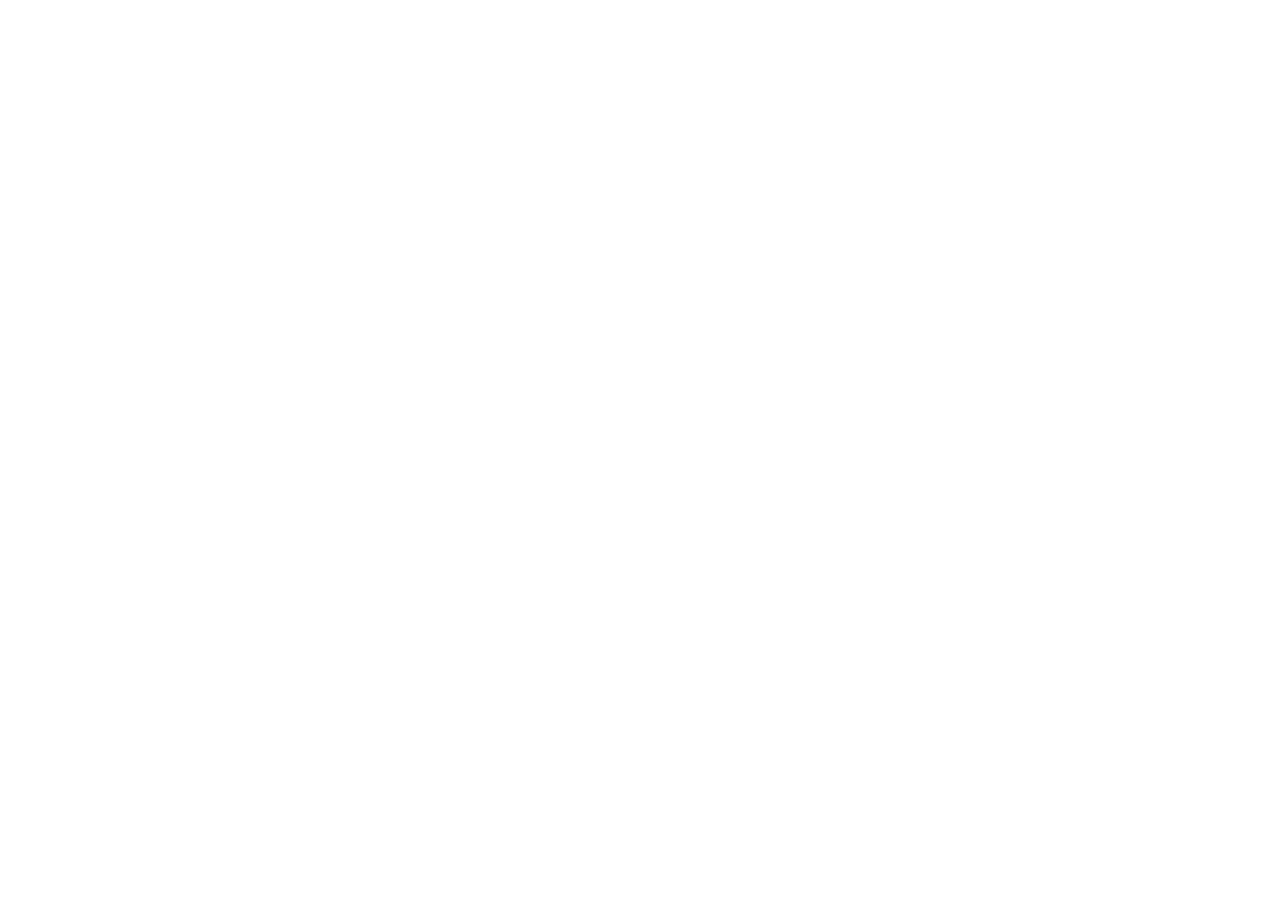
==== index.html @ 9ef27cd9 "inicio de projeto" ====
<!DOCTYPE html>
<html lang="en">
<head>
    <meta charset="UTF-8">
    <meta http-equiv="X-UA-Compatible" content="IE=edge">
    <meta name="viewport" content="width=device-width, initial-scale=1.0">
    <title>Stargeek</title>
    <link rel="stylesheet" href="css/style.css">
</head>
<body>
    
</body>
</html>
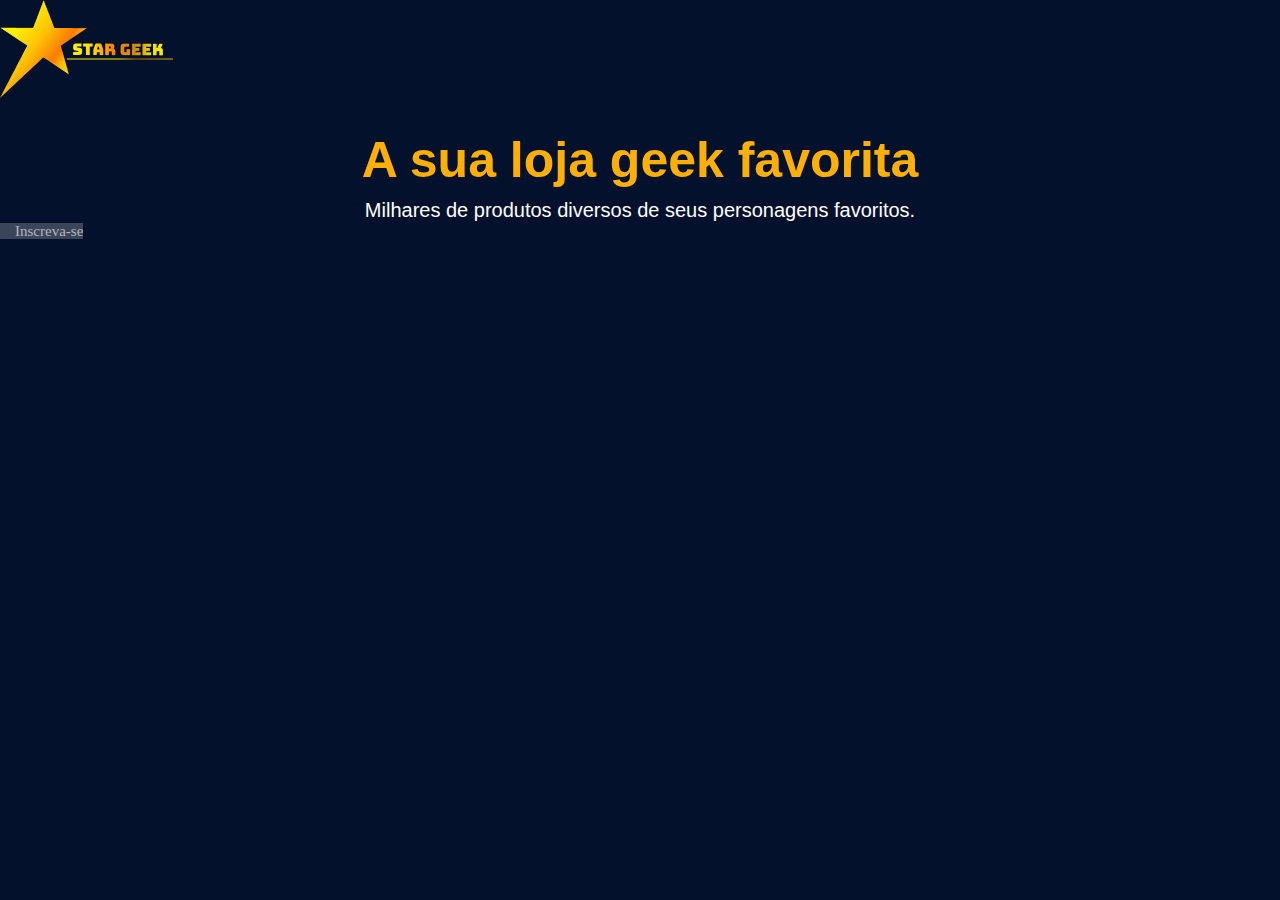
==== commit c58cdc30: "Cadastro e login" ====
--- a/index.html
+++ b/index.html
@@ -7,7 +7,22 @@
     <title>Stargeek</title>
     <link rel="stylesheet" href="css/style.css">
 </head>
-<body>
+<body class="fundo-loja">
+
+    <img class="logo-stargeek" src="img/logo.png" alt="">
+      
+    <div class="div-2">
+        <h2>A sua loja geek favorita</h2>
+        <p class="loja">Milhares de produtos diversos de seus personagens favoritos.</p>
+    <div class="inscreva-se">
+        <a href="#">Inscreva-se</a>
+    </div>
+    </div>
+
+
+
+
+
     
 </body>
 </html>--- a/css/style.css
+++ b/css/style.css
@@ -0,0 +1,178 @@
+*{
+    margin: 0;
+    padding: 0;
+    box-sizing: border-box;
+}
+
+body {
+     background-color: black;
+     background-size: 100%;
+     background-image: url(../img/fundo2.png);
+ } 
+
+
+.logo-stargeek {
+    display: block;
+    width: 333.95px;
+    height: 130.71px;
+    left: 26px;
+    top: 24px;
+}
+
+.fundo-png {
+  
+    width: 1291px;
+    height: 853px;
+    background-repeat: no-repeat;
+}
+
+.div-1 {
+    margin: 0% auto; 
+    display: flex;
+    flex-direction: column;
+    width: 530px;
+    height: 600px;
+    background: rgba(156, 154, 154, 0.264);
+}
+
+h1 {
+    margin-top: 20px;
+    margin-bottom: 50px;
+    color: #FDB002;
+    font-family: 'Segoe UI', Tahoma, Geneva, Verdana, sans-serif;
+    margin-left: 30px;
+}
+
+.campos {
+    color: white;
+    font-size: 15px;
+    width: 500px;
+    height: 60px;
+    margin-left: 10px;
+    margin-right: 10px;
+    margin-top: 20px;
+    margin-bottom: 20px;
+    background: rgba(217, 217, 217, 0.264);
+    padding-left: 15px;
+    border: none;
+
+}
+
+.div {
+    color: white;
+    font-size: 20px;
+    text-align: left;
+}
+
+.checkbox {
+    margin-top: 5px;
+    border: 1px solid black;
+    display: inline-block;
+    width: 55px;
+    height: 20px;
+   
+}
+
+span{
+    color: white;
+    font-size: 15px;
+    
+}
+
+::placeholder {
+    color: rgb(144, 138, 138);
+}
+
+p, .assine {
+    margin-top: 10px;
+    color: white;
+    text-align: center;
+}
+
+.assine {
+    color: #FDB002;
+    margin-top: 100px;
+}
+
+
+.campos:hover {
+    background-color: rgba(128, 128, 128, 0.652);
+}
+
+.cadastro {
+    margin-top: 60px;
+    border: none;
+    background: none;
+    border-bottom: 2px solid white;
+  
+}
+
+.type {
+    color: white;
+}
+
+.botao {
+    margin: 0% auto;
+    text-align: center;
+    margin-top: 50px;
+    color: white;
+    text-decoration: none;
+    width: 300px;
+    height: 40px;  
+    background: rgba(253, 176, 2, 0.76);
+}
+
+.botao1 {
+    text-decoration: none;
+    margin: 0% auto;
+    margin-top: 20px;
+    padding: 20px 60px;
+    background: rgba(217, 217, 217, 0.264);
+    box-shadow: 0px 1px 1px 1px rgba(58, 57, 57, 0.68);
+}
+
+a {
+    margin-top: ;
+    color: rgb(144, 138, 138);
+}
+
+.botao1:hover {
+    background-color: rgba(128, 128, 128, 0.652);
+}
+
+.botao:hover {
+    background-color: rgba(232, 197, 114, 0.76);
+}
+
+a, .continue {
+    margin-top: 20px;
+    color: white;
+    text-align: center;
+}
+
+.fundo-loja {
+     background: #04112C;
+
+}
+
+h2 {
+    font-family: 'Segoe UI', Tahoma, Geneva, Verdana, sans-serif;
+    text-align: center;
+    font-size: 50px;
+    color: #FDB002;
+}
+
+.loja {
+    font-size: 20px;
+    font-family: 'Segoe UI', Tahoma, Geneva, Verdana, sans-serif;
+}
+
+.inscreva-se > a {
+    text-decoration: none;
+    color: rgba(255, 255, 255, 0.61);
+    font-size: 15px;
+    background: rgba(217, 217, 217, 0.264);
+    padding-left: 15px;
+    border: none;
+   
+}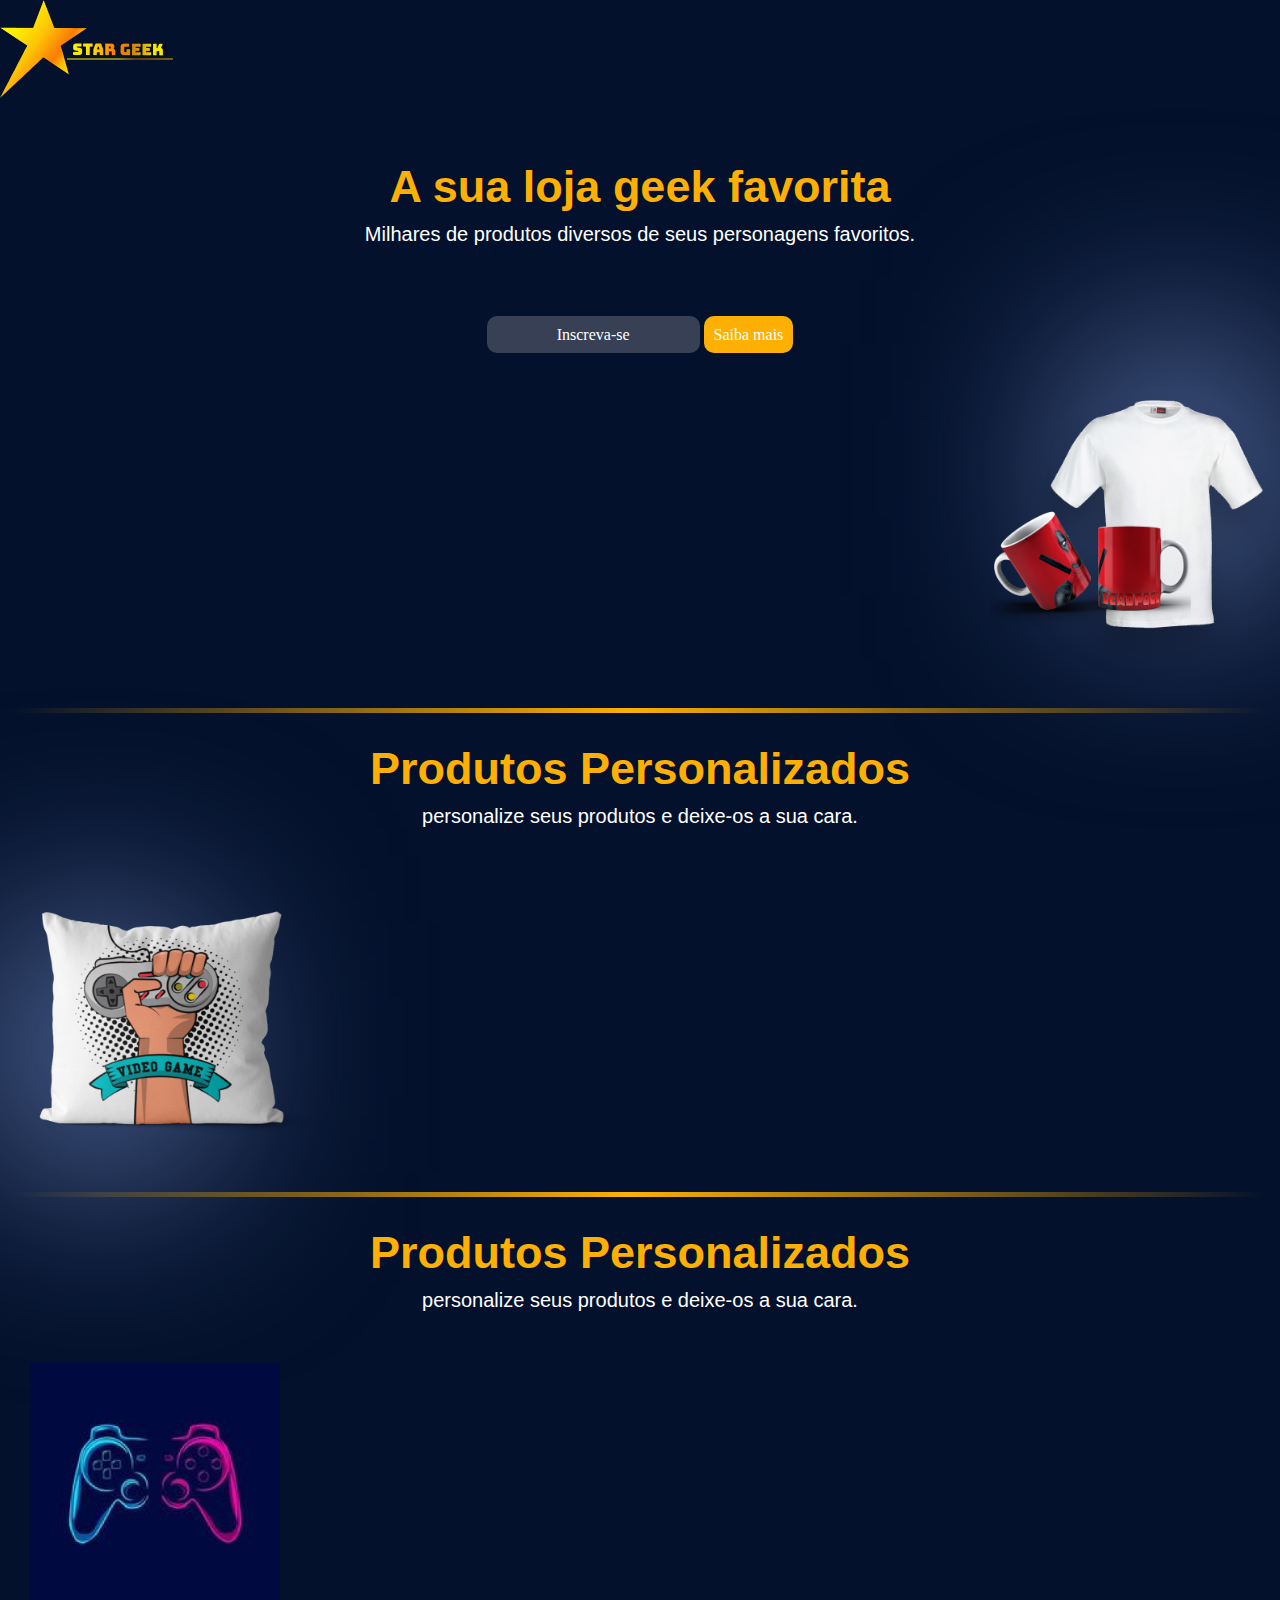
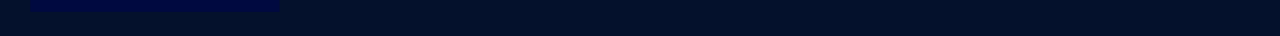
==== commit 9c9b8c30: "Stargeek catalago e index" ====
--- a/index.html
+++ b/index.html
@@ -1,5 +1,6 @@
 <!DOCTYPE html>
 <html lang="en">
+
 <head>
     <meta charset="UTF-8">
     <meta http-equiv="X-UA-Compatible" content="IE=edge">
@@ -7,22 +8,48 @@
     <title>Stargeek</title>
     <link rel="stylesheet" href="css/style.css">
 </head>
+
 <body class="fundo-loja">
 
     <img class="logo-stargeek" src="img/logo.png" alt="">
-      
+
     <div class="div-2">
         <h2>A sua loja geek favorita</h2>
-        <p class="loja">Milhares de produtos diversos de seus personagens favoritos.</p>
-    <div class="inscreva-se">
-        <a href="#">Inscreva-se</a>
+        <p class="p-1">Milhares de produtos diversos de seus personagens favoritos.</p>
+        <div class="botoes2">
+            <a href="#" class="inscreva-se">Inscreva-se</a>
+            <a href="#" class="Saiba-mais">Saiba mais</a>
+        </div>
     </div>
+
+    <div class="loja"> 
+         <img class="Camiseta" src="img/Group 2.png" alt="">
+         <div class="blur-azul"></div>
     </div>
+
+    <hr>
+
+    <div class="div-3"> 
+        <h2>Produtos Personalizados</h2>
+        <p class="p-1">personalize seus produtos e deixe-os a sua cara.</p>
+        <img class="itens-2" src="img/image 6.png" alt="">
+        <div class="blur-2"></div>
+    </div>
+
+    <hr>
+    
+    <div class="div-3"> 
+        <h2>Produtos Personalizados</h2>
+        <p class="p-1">personalize seus produtos e deixe-os a sua cara.</p>
+        <img class="itens-3" src="img/Group 4.png" alt="">
+    </div>
+    
 
 
 
 
 
-    
+
 </body>
+
 </html>--- a/css/style.css
+++ b/css/style.css
@@ -152,27 +152,161 @@
 
 .fundo-loja {
      background: #04112C;
-
 }
 
 h2 {
     font-family: 'Segoe UI', Tahoma, Geneva, Verdana, sans-serif;
     text-align: center;
-    font-size: 50px;
-    color: #FDB002;
+    font-size: 45px;
+    color: #FDB002;
+    margin-top: 30px;
+}
+
+.p-1{
+    font-size: 20px;
+    font-family: 'Segoe UI', Tahoma, Geneva, Verdana, sans-serif;
+}
+
+.inscreva-se {
+    background: rgba(217, 217, 217, 0.24);
+    border-radius: 10px;
+    text-decoration: none;
+    padding: 10px 70px;
+    
+}
+
+.Saiba-mais {
+      background: #FDB002;
+      border-radius: 10px;
+      text-decoration: none;  
+      padding: 10px 10px;    
+}
+
+.botoes2 {
+    text-align: center;
+    margin-top: 80px;  
+}
+
+hr {
+    border: none;
+    height: 5px;
+    background: linear-gradient(90deg, rgba(150,116,7,0) 1%, rgba(253,176,2,1) 49%, rgba(150,142,7,0) 99%);
+    margin-top: 20px;
 }
 
 .loja {
-    font-size: 20px;
-    font-family: 'Segoe UI', Tahoma, Geneva, Verdana, sans-serif;
-}
-
-.inscreva-se > a {
-    text-decoration: none;
-    color: rgba(255, 255, 255, 0.61);
-    font-size: 15px;
-    background: rgba(217, 217, 217, 0.264);
-    padding-left: 15px;
-    border: none;
+    text-align: right;
+    position: relative;
+}
+
+.Camiseta {
+    margin-top: 40px;
+    width: 290px;
+    height: 300px;
+}
+
+.blur-azul {
+    z-index: -1;
+    position: absolute;
+    background: #6078ac;
+    filter: blur(100px);
+    height: 250px;
+    width: 200px;
+    top: 0;
+    right: 0;
+}
+
+.div-3 {
+    text-align: left;
+    position: relative;
+}
+
+.blur-2 {
+    z-index: -1;
+    position: absolute;
+    background: #6078ac;
+    filter: blur(100px);
+    height: 250px;
+    width: 200px;
+    bottom: 0;
+    left: 0;
+}
+
+.itens-2 {
+    margin-top: 40px;
+    margin-left: 20px;
+    width: 290px;
+    height: 300px;
+}
+
+.itens-3 {
+    margin-top: 50px;
+    margin-left: 30px;
+    width: 250px;
+    height: 250px;
+    margin-bottom: 20px;
+}
+
+.cabecalho {
+    background: rgba(0, 0, 0, 0.44);
+    display: flex;
+    align-items: center;
+    justify-content: space-between;
+    padding-left: 50px;
+    padding-right: 50px;
+}
+
+.menu {
+    text-align: center;
+}
+
+.sair {
+    background: rgba(217, 217, 217, 0.173);
+    text-decoration: none;
+    padding: 10px 30px ;
+    color: #FDB002;
+    font-family: 'Segoe UI', Tahoma, Geneva, Verdana, sans-serif;
+}
+
+.h1-1 {
+    color: white;
+}
+
+.botao-catalogo {
+    align-items: center;
+    text-decoration: none;
+    padding: 10px ;
+    background: rgba(217, 217, 217, 0.16);
+    box-shadow: 0px 4px 5px -1px rgba(0, 0, 0, 0.25);
+    margin-left: 20px;
+    
+}
+
+.botao-amarelo{
+    color: #FDB002;
+    font-family: 'Segoe UI', Tahoma, Geneva, Verdana, sans-serif;
+}
+
+.botoes-saiba {
+    display: flex;
+    flex-direction: column;
+    justify-content: center;
+    align-items: center;
+}
+
+.botao-laranja {
+    text-decoration: none;
+    color: #FDB002;
+    font-family: 'Segoe UI', Tahoma, Geneva, Verdana, sans-serif;
+    padding: 10px 50px ;
+    background: rgba(217, 217, 217, 0.16);
+    box-shadow: 0px 4px 5px -1px rgba(0, 0, 0, 0.25);
+    margin-left: 20px;
+    margin-top: 100px;
+    max-width: 400px;
+    min-width: 400px;
+    
    
+
+
 }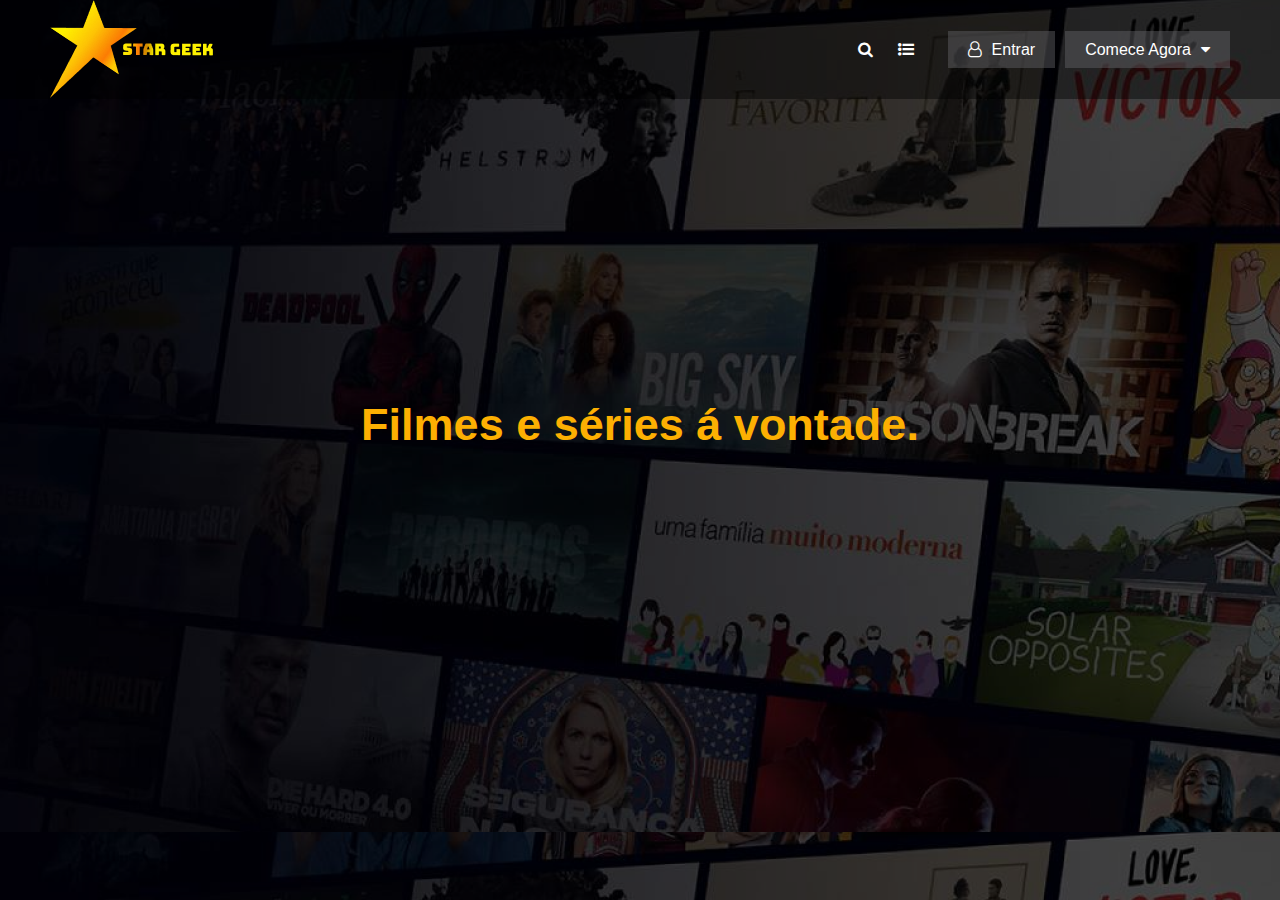
==== commit 56739a1f: "Atualizacao" ====
--- a/index.html
+++ b/index.html
@@ -1,49 +1,30 @@
 <!DOCTYPE html>
 <html lang="en">
-
 <head>
     <meta charset="UTF-8">
     <meta http-equiv="X-UA-Compatible" content="IE=edge">
     <meta name="viewport" content="width=device-width, initial-scale=1.0">
     <title>Stargeek</title>
     <link rel="stylesheet" href="css/style.css">
+    <link rel="stylesheet" href="https://cdnjs.cloudflare.com/ajax/libs/font-awesome/4.7.0/css/font-awesome.min.css">
+    <link rel="shortcut icon" href="./img/logo2.png"/>
 </head>
+<body>
+    
+    <header class="cabecalho">
+        <img src="img/logo2.png" alt="">
+        <nav>
+            <ul class="capa">
+                <li><i class="fa fa-search" aria-hidden="true"></i></li>
+                <li><i class="fa fa-list-ul" aria-hidden="true"></i></i></li>
+                <li><a href="login.html" class="botao-entrar"><i class="fa fa-user-o" aria-hidden="true"></i>Entrar</a>
+                <li><a href="./cadusuario.html" class="botao-entrar">Comece Agora<i class="fa fa-caret-down" aria-hidden="true"></i></a></li>
+            </ul>
+        </nav>    
+    </header>
 
-<body class="fundo-loja">
+        <h2 class="capa-h2">Filmes e séries á vontade.</h2>
 
-    <img class="logo-stargeek" src="img/logo.png" alt="">
-
-    <div class="div-2">
-        <h2>A sua loja geek favorita</h2>
-        <p class="p-1">Milhares de produtos diversos de seus personagens favoritos.</p>
-        <div class="botoes2">
-            <a href="#" class="inscreva-se">Inscreva-se</a>
-            <a href="#" class="Saiba-mais">Saiba mais</a>
-        </div>
-    </div>
-
-    <div class="loja"> 
-         <img class="Camiseta" src="img/Group 2.png" alt="">
-         <div class="blur-azul"></div>
-    </div>
-
-    <hr>
-
-    <div class="div-3"> 
-        <h2>Produtos Personalizados</h2>
-        <p class="p-1">personalize seus produtos e deixe-os a sua cara.</p>
-        <img class="itens-2" src="img/image 6.png" alt="">
-        <div class="blur-2"></div>
-    </div>
-
-    <hr>
-    
-    <div class="div-3"> 
-        <h2>Produtos Personalizados</h2>
-        <p class="p-1">personalize seus produtos e deixe-os a sua cara.</p>
-        <img class="itens-3" src="img/Group 4.png" alt="">
-    </div>
-    
 
 
 
@@ -51,5 +32,4 @@
 
 
 </body>
-
 </html>--- a/css/style.css
+++ b/css/style.css
@@ -104,6 +104,9 @@
     border: none;
     background: none;
     border-bottom: 2px solid white;
+    margin-left: 20px;
+    margin-right: 20px;
+
   
 }
 
@@ -113,13 +116,13 @@
 
 .botao {
     margin: 0% auto;
-    text-align: center;
     margin-top: 50px;
     color: white;
     text-decoration: none;
     width: 300px;
     height: 40px;  
     background: rgba(253, 176, 2, 0.76);
+    padding-top: 10px;
 }
 
 .botao1 {
@@ -304,9 +307,157 @@
     margin-left: 20px;
     margin-top: 100px;
     max-width: 400px;
-    min-width: 400px;
-    
-   
-
-
-}+    min-width: 400px; 
+}
+
+.botao-entrar {
+    background-color: rgba(104, 103, 107, 0.437);
+    color: white;
+    padding: 10px 20px;
+    font-weight: 400;
+    text-decoration: none;
+    font-family: Arial, Helvetica, sans-serif;
+}
+
+.botao-entrar:hover {
+    background-color: #a4a7ae53;
+}
+
+.fa-user-o {
+    padding-right: 10px;
+}
+
+.fa-caret-down {
+    padding-left: 10px;
+}
+
+.capa {
+    display: flex;
+    gap: 10px;
+}
+
+li {
+    list-style-type: none;
+}
+
+.fa-list-ul {
+  color: white;
+    width: 40px;
+}
+
+.fa-search {
+    color: white;
+    width: 30px;
+}
+
+.capa-h2 {
+    margin-top: 300px;
+    text-align: center;
+}
+
+.filmes-series {
+    display: flex;
+    overflow: scroll;
+    margin-top: 30px;
+}
+
+.filmes-series::-webkit-scrollbar {
+    display: none;
+}
+
+.fileira-1::-webkit-scrollbar {
+    display: none;
+}
+
+.fileira-2::-webkit-scrollbar {
+    display: none;
+}
+
+.fileira-3::-webkit-scrollbar {
+    display: none;
+}
+
+.fileira-4::-webkit-scrollbar {
+    display: none;
+}
+
+.fileira-5::-webkit-scrollbar {
+    display: none;
+}
+
+.fileira-6::-webkit-scrollbar {
+    display: none;
+}
+
+.fileira-1 > img {
+    height: 190px;
+    transition: all 500ms;
+}
+.fileira-1 img:hover{
+    height: 190px;
+    transform: scale(1.1);
+}
+
+.fileira-2 > img {
+    height: 190px;
+    transition: all 500ms;
+}
+
+.fileira-2 > img:hover {
+    height: 190px;
+    transform: scale(1.1);
+}
+
+.fileira-3 > img{
+    height: 190px;
+    transition: all 500ms;
+}
+
+.fileira-3 > img:hover{
+    height: 190px;
+    transform: scale(1.1);
+}
+
+.fileira-4 > img {
+    height: 190px;
+    transition: all 500ms;
+}
+
+
+.fileira-4 > img:hover {
+    height: 190px;
+    transform: scale(1.1);
+}
+
+.fileira-5 > img  {
+    height: 190px;
+    transition: all 500ms;
+}
+
+.fileira-5 > img:hover {
+    transform: scale(1.1);
+}
+
+.fileira-6 > img {
+    height: 190px;
+    transition: all 500ms;
+}
+
+.fileira-6 > img:hover {
+    transform: scale(1.1);
+}
+.stranger-things:hover {
+    content: url(/img/gifstranger.gif);
+}
+.toy-story:hover {
+    content: url(/img/giftoystory.gif);
+}
+
+.outer-banks:hover {
+    content: url(/img/gifouter-banks-obx.gif);
+}
+
+.insatiable:hover {
+    content: url(/img/gifinsatiable.gif);
+}
+
